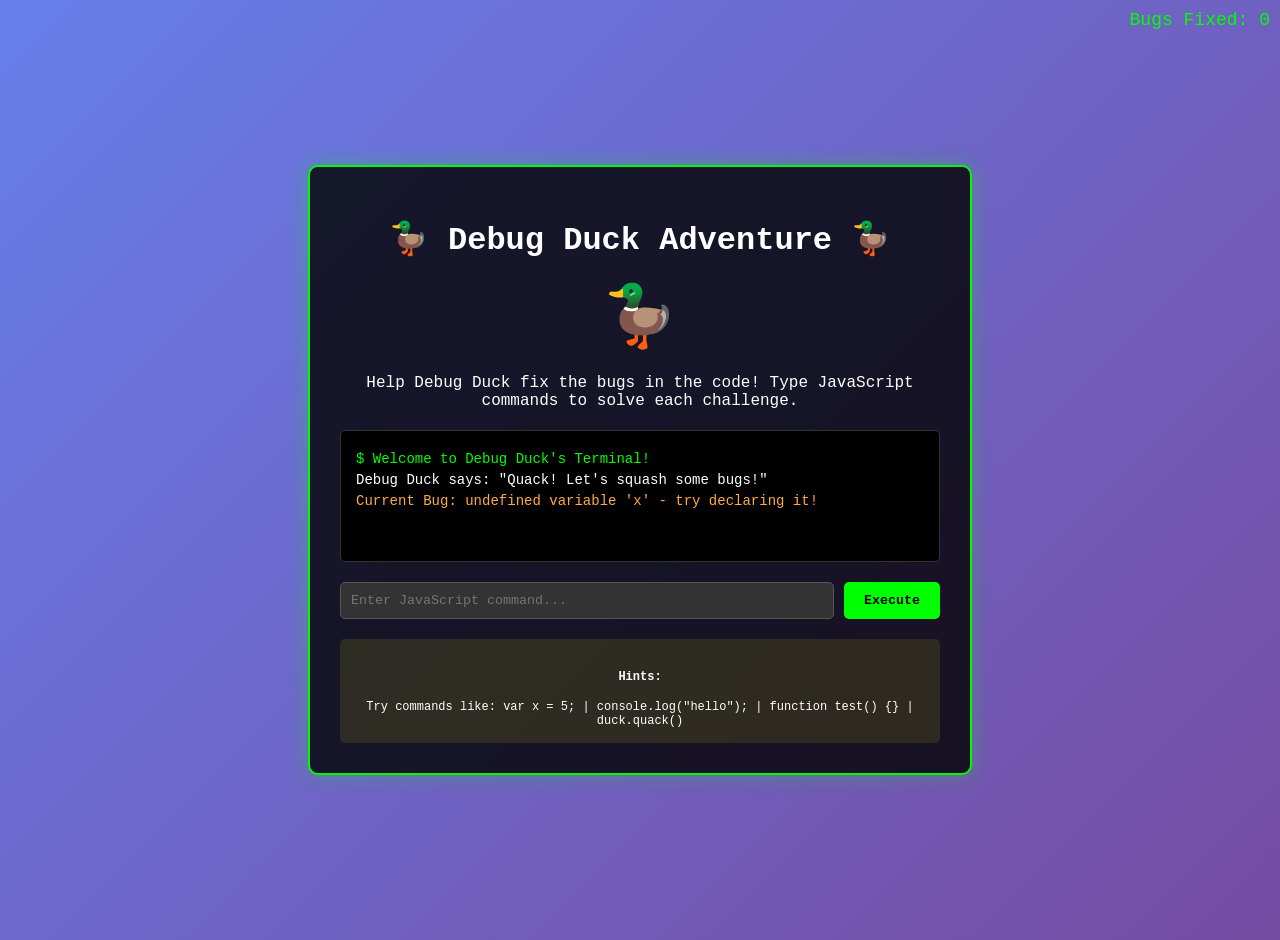
==== index.html @ 3edc0ab2 "html" ====
<!DOCTYPE html>
<html lang="en">
  <head>
    <meta charset="UTF-8" />
    <meta name="viewport" content="width=device-width, initial-scale=1.0" />
    <link rel="stylesheet" href="style.css" />
    <title>Debug Duck Adventure</title>
  </head>
  <body>
    <div class="game-container">
      <div class="score">Bugs Fixed: <span id="score">0</span></div>
      <h1>🦆 Debug Duck Adventure 🦆</h1>
      <div class="duck" id="duck">🦆</div>
      <p>
        Help Debug Duck fix the bugs in the code! Type JavaScript commands to
        solve each challenge.
      </p>

      <div class="terminal" id="terminal">
        <div class="terminal-line prompt">
          $ Welcome to Debug Duck's Terminal!
        </div>
        <div class="terminal-line">
          Debug Duck says: "Quack! Let's squash some bugs!"
        </div>
        <div class="terminal-line warning">
          Current Bug: undefined variable 'x' - try declaring it!
        </div>
      </div>

      <div class="input-area">
        <input
          type="text"
          id="command"
          placeholder="Enter JavaScript command..."
        />
        <button onclick="executeCommand()">Execute</button>
      </div>

      <div class="hints">
        <strong><h4>Hints:</h4></strong> Try commands like: var x = 5; |
        console.log("hello"); | function test() {} | duck.quack()
      </div>
    </div>
    <script src="script.js"></script>
  </body>
</html>
---- style.css ----
body {
  margin: 0;
  padding: 20px;
  background: linear-gradient(135deg, #667eea 0%, #764ba2 100%);
  font-family: "Courier New", monospace;
  display: flex;
  justify-content: center;
  align-items: center;
  min-height: 100vh;
  color: #fff;
}

.game-container {
  background: rgba(0, 0, 0, 0.8);
  border: 2px solid #08f408;
  border-radius: 10px;
  padding: 30px;
  text-align: center;
  box-shadow: 0 0 20px rgba(0, 255, 0, 0.3);
  max-width: 600px;
  width: 100%;
}

.duck {
  font-size: 60px;
  margin: 20px 0;
  animation: float 2s ease-in-out infinite;
}

@keyframes float {
  0%,
  100% {
    transform: translateY(0px);
  }
  50% {
    transform: translateY(-10px);
  }
}

.terminal {
  background: #000;
  border: 1px solid #333;
  border-radius: 5px;
  padding: 15px;
  margin: 20px 0;
  text-align: left;
  font-size: 14px;
  min-height: 100px;
  overflow-y: auto;
}

.terminal-line {
  margin: 5px 0;
}

.prompt {
  color: #00ff00;
}

.error {
  color: #ff4444;
}

.success {
  color: #44ff44;
}

.warning {
  color: #ffaa44;
}

.input-area {
  display: flex;
  gap: 10px;
  margin: 20px 0;
}

input {
  flex: 1;
  padding: 10px;
  background: #333;
  border: 1px solid #555;
  border-radius: 5px;
  color: #fff;
  font-family: "Courier New", monospace;
}

button {
  padding: 10px 20px;
  background: #00ff00;
  color: #000;
  border: none;
  border-radius: 5px;
  cursor: pointer;
  font-family: "Courier New", monospace;
  font-weight: bold;
  transition: all 0.3s ease;
}

button:hover {
  background: #00cc00;
  transform: scale(1.05);
}

.hints {
  margin-top: 20px;
  padding: 15px;
  background: rgba(255, 255, 0, 0.1);
  border-radius: 5px;
  font-size: 12px;
}

.score {
  position: absolute;
  top: 10px;
  right: 10px;
  font-size: 18px;
  color: #00ff00;
}

.celebration {
  animation: celebrate 1s ease-in-out;
}

@keyframes celebrate {
  0%,
  100% {
    transform: scale(1);
  }
  50% {
    transform: scale(1.2);
  }
}
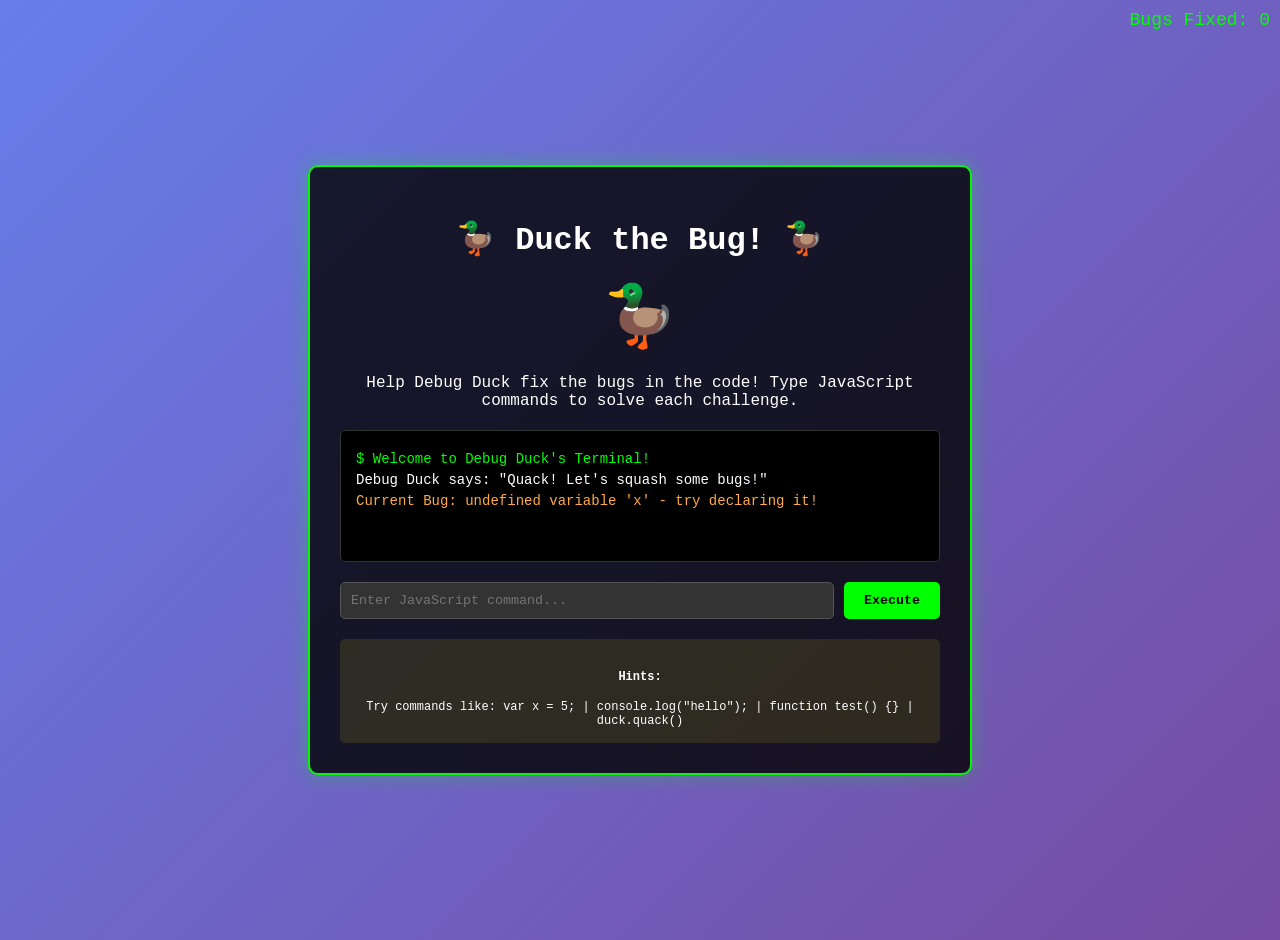
==== commit 1f37a5ee: "Update index.html" ====
--- a/index.html
+++ b/index.html
@@ -4,12 +4,12 @@
     <meta charset="UTF-8" />
     <meta name="viewport" content="width=device-width, initial-scale=1.0" />
     <link rel="stylesheet" href="style.css" />
-    <title>Debug Duck Adventure</title>
+    <title>Duck the Bug</title>
   </head>
   <body>
     <div class="game-container">
       <div class="score">Bugs Fixed: <span id="score">0</span></div>
-      <h1>🦆 Debug Duck Adventure 🦆</h1>
+      <h1>🦆 Duck the Bug! 🦆</h1>
       <div class="duck" id="duck">🦆</div>
       <p>
         Help Debug Duck fix the bugs in the code! Type JavaScript commands to
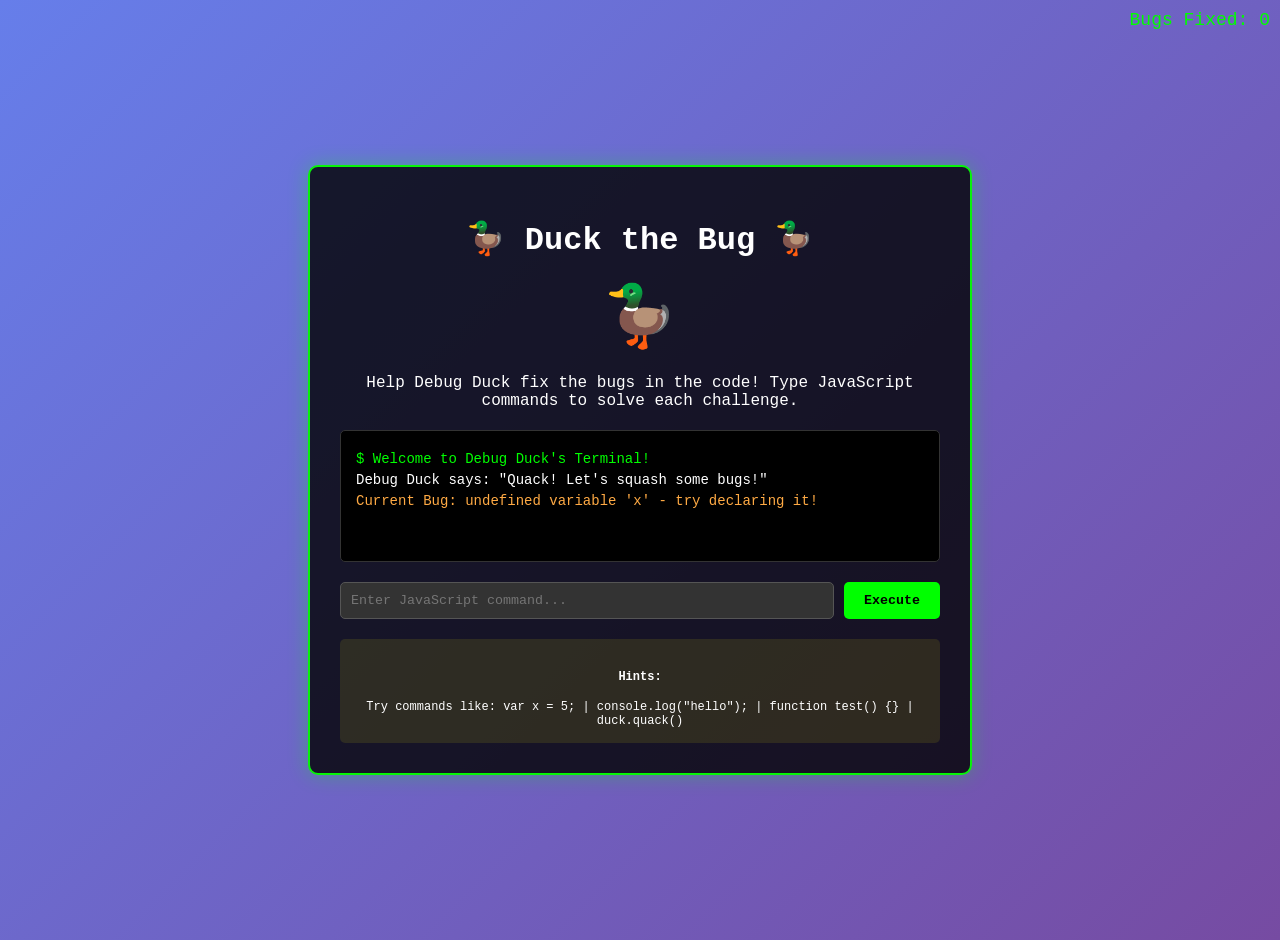
==== commit f08a35e2: "Update index.html" ====
--- a/index.html
+++ b/index.html
@@ -4,12 +4,12 @@
     <meta charset="UTF-8" />
     <meta name="viewport" content="width=device-width, initial-scale=1.0" />
     <link rel="stylesheet" href="style.css" />
-    <title>Duck the Bug</title>
+    <title>Bug Hunter: Duck Edition</title>
   </head>
   <body>
     <div class="game-container">
       <div class="score">Bugs Fixed: <span id="score">0</span></div>
-      <h1>🦆 Duck the Bug! 🦆</h1>
+      <h1>🦆 Duck the Bug 🦆</h1>
       <div class="duck" id="duck">🦆</div>
       <p>
         Help Debug Duck fix the bugs in the code! Type JavaScript commands to
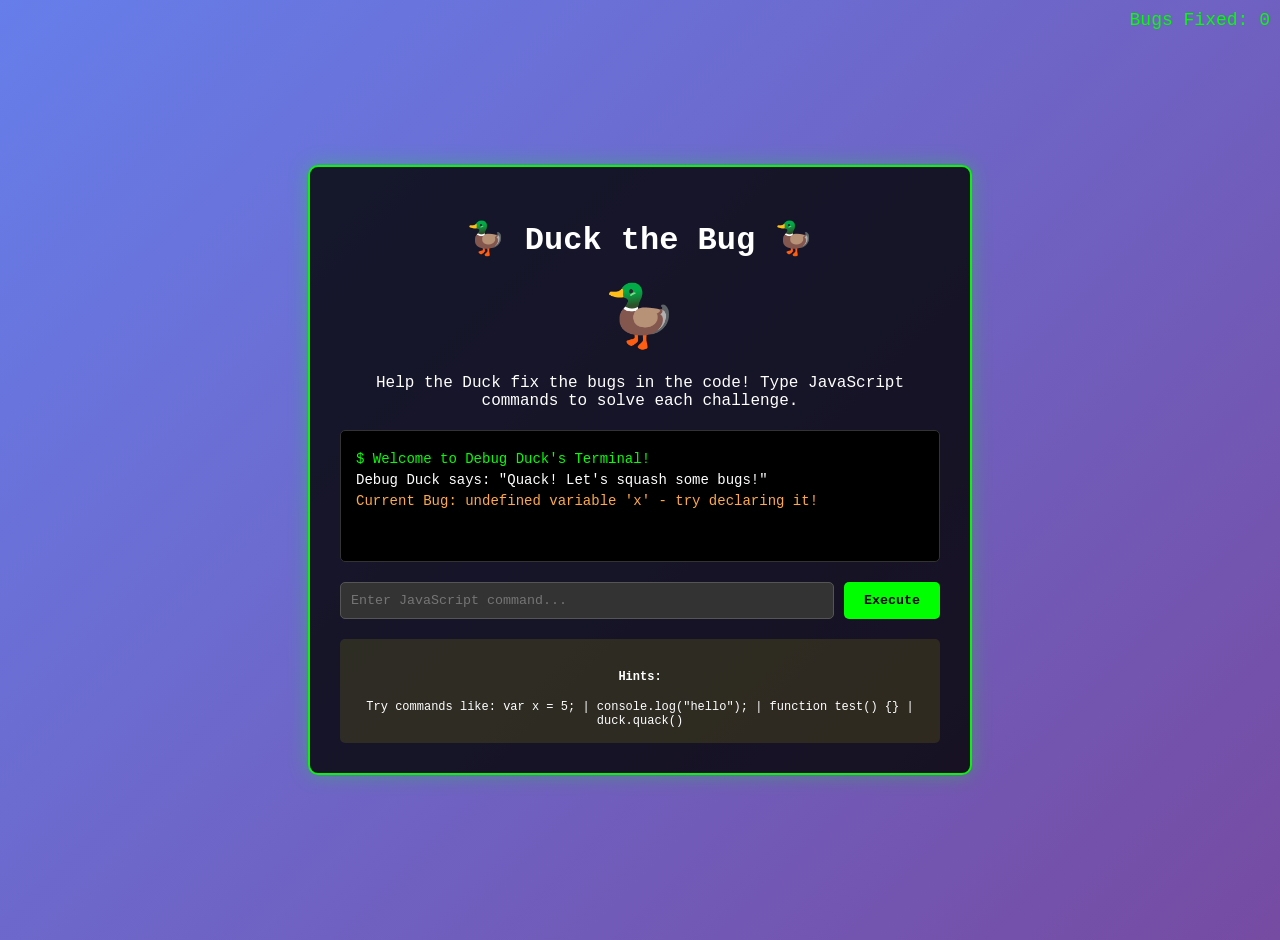
==== commit 6570ddc0: "Update index.html" ====
--- a/index.html
+++ b/index.html
@@ -12,7 +12,7 @@
       <h1>🦆 Duck the Bug 🦆</h1>
       <div class="duck" id="duck">🦆</div>
       <p>
-        Help Debug Duck fix the bugs in the code! Type JavaScript commands to
+        Help the Duck fix the bugs in the code! Type JavaScript commands to
         solve each challenge.
       </p>
 
